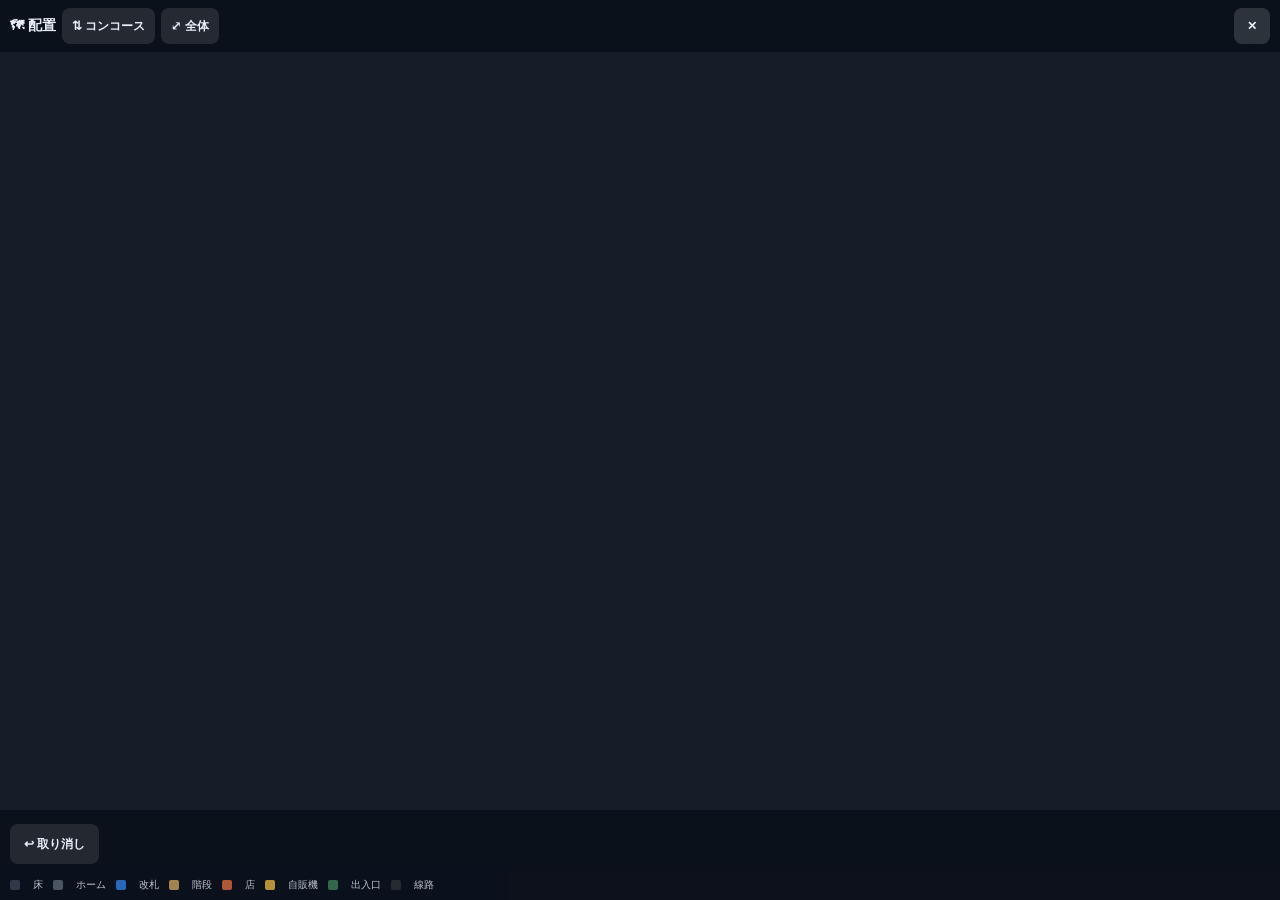
==== index.html @ d520885f "Stage4-C7: 2Dビューで設備を置けるようにした Stage4 の本体。ここで初めて「自分で駅を組む」が成立する。  - 道具バー(パン / 撤去 / 自動改札 / 手動改札 / 階段 / エ" ====
<!DOCTYPE html>
<html lang="ja">
<head>
<meta charset="utf-8">
<meta name="viewport" content="width=device-width, initial-scale=1, maximum-scale=1, user-scalable=no, viewport-fit=cover">
<title>駅シム — 1面1線から新宿へ</title>
<meta name="theme-color" content="#0f1622">
<meta name="description" content="しょぼい無人駅を新宿級の巨大ターミナルまで育てる3D駅経営シミュレーション">
<link rel="manifest" href="manifest.webmanifest">
<link rel="icon" type="image/png" sizes="64x64" href="favicon-64.png">
<link rel="icon" type="image/png" sizes="192x192" href="icon-192.png">
<link rel="apple-touch-icon" href="apple-touch-icon.png">
<meta name="apple-mobile-web-app-capable" content="yes">
<meta name="apple-mobile-web-app-status-bar-style" content="black-translucent">
<meta name="apple-mobile-web-app-title" content="駅シム">
<link rel="stylesheet" href="style.css">
</head>
<body>

<div id="app"></div>

<header id="topbar">
	<div class="row1">
		<div class="rank" id="rankBox">無人駅</div>
		<div class="clock" id="clockBox">1日目 05:00</div>
		<div class="money" id="moneyBox">¥200万</div>
	</div>
	<div class="row2">
		<div class="stat"><b id="paxBox">0</b><span>本日乗降</span></div>
		<div class="stat"><b id="waitBox">0</b><span>待機客</span></div>
		<div class="stat"><b id="satBox">70</b><span>評判</span></div>
		<div class="stat"><b id="townBox">1.0</b><span>街の発展</span></div>
	</div>
	<div id="rankBar"><i id="rankFill"></i><span id="rankNext">次: 小さな駅まで 2,000人/日</span></div>
</header>

<div id="speed">
	<button data-speed="0">⏸</button>
	<button data-speed="1" class="x1">等倍</button>
	<button data-speed="60" class="active">▶</button>
	<button data-speed="240">▶▶</button>
	<button data-speed="900">▶▶▶</button>
</div>

<div id="alert"></div>

<button id="buildBtn">🏗 増築</button>
<button id="diaBtn">🕒 ダイヤ</button>
<button id="planBtn">🗺 配置</button>
<button id="logBtn">📋 日報</button>

<section id="planView" hidden>
	<div id="planHead">
		<b>🗺 配置</b>
		<button id="planSwap">⇅ <span id="planLayer">コンコース</span></button>
		<button id="planFit">⤢ 全体</button>
		<span id="planInfo"></span>
		<button id="planClose">✕</button>
	</div>
	<canvas id="planCv"></canvas>
	<div id="planTools"></div>
	<div id="planFoot">
		<button id="planUndo">↩︎ 取り消し</button>
		<span id="planMoney"></span>
	</div>
	<div id="planLegend">
		<i style="background:#3a4152"></i>床
		<i style="background:#5b6472"></i>ホーム
		<i style="background:#2f7de0"></i>改札
		<i style="background:#c8a05a"></i>階段
		<i style="background:#d8663c"></i>店
		<i style="background:#e0b040"></i>自販機
		<i style="background:#3d7a56"></i>出入口
		<i style="background:#2b2f38"></i>線路
	</div>
</section>

<section id="sheet" hidden>
	<div class="sheetHead">
		<h2>増築</h2>
		<button id="sheetClose">✕</button>
	</div>
	<div class="seg" id="upSeg">
		<button data-up="fac" class="on">駅設備</button>
		<button data-up="dev">周辺開発</button>
	</div>
	<div id="facPane">
		<div id="upgrades"></div>
		<p class="hint">ボトルネックは「階段」「改札」「線路」。どこが詰まっているかは駅を見れば分かります。</p>
	</div>
	<div id="devPane" hidden>
		<p class="hint" id="devSum"></p>
		<div id="devList"></div>
		<p class="hint">乗客は駅の周りに何があるかで決まります。開発しない限り増えません。
			用途によって朝夕どちらに偏るかが違うので、ダイヤと噛み合わせてください。</p>
	</div>
	<button id="resetBtn">はじめから（セーブ削除）</button>
</section>

<section id="diaSheet" hidden>
	<div class="sheetHead">
		<h2>ダイヤ</h2>
		<div id="diaStat"></div>
		<button id="diaClose">✕</button>
	</div>
	<div class="seg">
		<button data-tab="dia" class="on">ダイヤ</button>
		<button data-tab="fleet">契約</button>
	</div>

	<div id="diaPane">
		<div id="diaTracks"></div>
		<div id="diaDir"></div>
		<div id="diaZoom">
			<button data-span="30">30分</button>
			<button data-span="60" class="on">1時間</button>
			<button data-span="180">3時間</button>
			<button data-span="1440">全日</button>
			<span id="diaClock"></span>
		</div>
		<canvas id="diaCv"></canvas>
		<p class="hint" id="diaHint">帯を横にドラッグすると動きます（臨時はその1本だけ、パターンは全体）。何も無い所をドラッグすると時刻が動きます。</p>
		<div id="diaAddRow">
			<button id="diaAddOne">⚡ ＋1本（臨時）</button>
			<button id="diaAdd">＋ パターン</button>
		</div>
		<div id="diaList"></div>
		<div id="diaIssues"></div>
	</div>

	<div id="fleetPane" hidden>
		<div id="fleetHave"></div>
		<h3 class="sub">契約できる形式</h3>
		<div id="fleetShop"></div>
	</div>
</section>

<section id="logSheet" hidden>
	<div class="sheetHead">
		<h2>営業日報</h2>
		<button id="logClose">✕</button>
	</div>
	<div id="logList"><p class="hint">1日の営業が終わると（毎朝4時）ここに日報が届きます。</p></div>
</section>

<script src="three.min.js"></script>
<script src="OrbitControls.js"></script>
<script src="game.js"></script>
</body>
</html>
---- style.css ----
* { margin: 0; padding: 0; box-sizing: border-box; -webkit-tap-highlight-color: transparent; }

html, body {
	height: 100%;
	overflow: hidden;
	background: #0f1622;
	font-family: "Hiragino Kaku Gothic ProN", "Yu Gothic UI", "Noto Sans JP", sans-serif;
	color: #e8eef7;
	user-select: none;
}

#app { position: fixed; inset: 0; }

/* ===== 上部HUD ===== */
#topbar {
	position: fixed; top: 0; left: 0; right: 0; z-index: 5;
	padding: calc(env(safe-area-inset-top) + 6px) 10px 8px;
	background: linear-gradient(180deg, rgba(11,17,27,.94) 60%, rgba(11,17,27,0));
	pointer-events: none;
}

#topbar .row1 {
	display: flex; align-items: center; gap: 8px;
}
#topbar .rank {
	font-size: 13px; font-weight: 800; letter-spacing: .04em;
	padding: 3px 9px; border-radius: 999px;
	background: #1d61c4; color: #fff; white-space: nowrap;
}
#topbar .clock { font-size: 13px; opacity: .85; font-variant-numeric: tabular-nums; }
#topbar .money {
	margin-left: auto; font-size: 16px; font-weight: 800; color: #7ee0a0;
	font-variant-numeric: tabular-nums;
}

#topbar .row2 { display: flex; gap: 4px; margin-top: 6px; }
#topbar .stat {
	flex: 1; text-align: center; background: rgba(255,255,255,.07);
	border-radius: 7px; padding: 4px 2px;
}
#topbar .stat b {
	display: block; font-size: 14px; font-weight: 800;
	font-variant-numeric: tabular-nums; line-height: 1.2;
}
#topbar .stat span { font-size: 9px; opacity: .6; }

#rankBar {
	position: relative; margin-top: 6px; height: 14px;
	background: rgba(255,255,255,.09); border-radius: 999px; overflow: hidden;
}
#rankBar i {
	position: absolute; inset: 0 auto 0 0; width: 0%;
	background: linear-gradient(90deg, #2f7de0, #58c6ff); transition: width .4s;
}
#rankBar span {
	position: absolute; inset: 0; display: flex; align-items: center; justify-content: center;
	font-size: 9px; font-weight: 700; letter-spacing: .02em; text-shadow: 0 1px 2px rgba(0,0,0,.6);
}

/* ===== 速度 ===== */
#speed {
	position: fixed; right: 8px; top: calc(env(safe-area-inset-top) + 96px); z-index: 6;
	display: flex; flex-direction: column; gap: 4px;
}
#speed button {
	width: 40px; height: 32px; border: none; border-radius: 8px;
	background: rgba(20,30,45,.85); color: #cfe0f5; font-size: 12px; font-weight: 700;
}
#speed button.active { background: #2f7de0; color: #fff; }
#speed button.x1 { font-size: 10px; }
#speed button.x1.active { background: #7ee0a0; color: #10261a; }

/* ===== 警告トースト ===== */
#alert {
	position: fixed; left: 50%; transform: translateX(-50%);
	top: calc(env(safe-area-inset-top) + 100px); z-index: 7;
	display: flex; flex-direction: column; gap: 5px; align-items: center;
	pointer-events: none; width: max-content; max-width: 90vw;
}
#alert div {
	font-size: 11px; font-weight: 700; padding: 6px 12px; border-radius: 999px;
	background: rgba(224,80,60,.92); color: #fff; box-shadow: 0 2px 10px rgba(0,0,0,.4);
	animation: pop .25s ease-out;
}
#alert div.good { background: rgba(40,160,100,.94); }
@keyframes pop { from { opacity: 0; transform: translateY(-6px); } }

/* ===== 下部ボタン ===== */
#buildBtn, #logBtn, #diaBtn, #planBtn {
	position: fixed; bottom: calc(env(safe-area-inset-bottom) + 14px); z-index: 6;
	border: none; border-radius: 999px; font-weight: 800; font-size: 14px;
	padding: 12px 20px; box-shadow: 0 3px 12px rgba(0,0,0,.45);
	font-family: inherit;
}
#buildBtn { right: 12px; background: #f0a020; color: #2a1c00; }
#diaBtn { right: 106px; background: #2f7de0; color: #fff; }
#planBtn { right: 200px; background: #4a9d6a; color: #fff; }
#logBtn { left: 12px; background: rgba(30,42,60,.92); color: #cfe0f5; font-size: 12px; padding: 10px 14px; }
#buildBtn:active, #logBtn:active, #diaBtn:active, #planBtn:active { transform: scale(.96); }

/* ===== 2Dの配置ビュー ===== */
#planView {
	position: fixed; inset: 0; z-index: 30; background: #0f1622;
	display: flex; flex-direction: column;
	padding-top: env(safe-area-inset-top); padding-bottom: env(safe-area-inset-bottom);
}
#planHead {
	display: flex; align-items: center; gap: 6px; padding: 8px 10px; flex: none;
	background: rgba(11,17,27,.94);
}
#planHead b { font-size: 14px; font-weight: 800; }
#planHead button {
	border: none; background: rgba(255,255,255,.1); color: #e8eef7;
	font-family: inherit; font-size: 12px; font-weight: 700;
	padding: 8px 10px; border-radius: 8px; min-height: 36px;
}
#planHead #planClose { margin-left: 0; background: rgba(255,255,255,.14); width: 36px; }
#planInfo { margin-left: auto; font-size: 10px; opacity: .6; text-align: right; line-height: 1.3; }
#planCv { flex: 1; width: 100%; display: block; touch-action: none; background: #171d28; }
#planLegend {
	flex: none; display: flex; flex-wrap: wrap; gap: 4px 10px; align-items: center;
	padding: 8px 10px; font-size: 10px; opacity: .8; background: rgba(11,17,27,.94);
}
#planLegend i { width: 10px; height: 10px; border-radius: 2px; display: inline-block; margin-right: 3px; vertical-align: -1px; }

#planTools {
	flex: none; display: flex; gap: 5px; overflow-x: auto; padding: 7px 8px;
	background: rgba(11,17,27,.96); scrollbar-width: none;
}
#planTools::-webkit-scrollbar { display: none; }
#planTools button {
	flex: none; width: 66px; min-height: 52px; border: none; border-radius: 9px;
	background: rgba(255,255,255,.08); color: #cfe0f5; font-family: inherit;
	display: flex; flex-direction: column; align-items: center; justify-content: center; gap: 1px;
	padding: 5px 2px;
}
#planTools button b { font-size: 17px; font-weight: 400; line-height: 1; }
#planTools button span { font-size: 9px; font-weight: 700; white-space: nowrap; }
#planTools button i { font-style: normal; font-size: 9px; opacity: .65; }
#planTools button.on { background: #2f7de0; color: #fff; }
#planTools button.poor i { color: #ff8a7a; }
#planTools button:active { transform: scale(.95); }

#planFoot {
	flex: none; display: flex; align-items: center; gap: 8px; padding: 0 10px 6px;
	background: rgba(11,17,27,.96);
}
#planFoot button {
	border: none; background: rgba(255,255,255,.1); color: #e8eef7;
	font-family: inherit; font-size: 12px; font-weight: 700;
	padding: 9px 14px; border-radius: 8px; min-height: 40px;
}
#planFoot button:disabled { opacity: .35; }
#planMoney { margin-left: auto; font-size: 14px; font-weight: 800; color: #7ee0a0; font-variant-numeric: tabular-nums; }

/* ===== ダイヤシート ===== */
#diaSheet {
	position: fixed; left: 0; right: 0; bottom: 0; z-index: 21;
	max-height: 88vh; overflow-y: auto; -webkit-overflow-scrolling: touch;
	background: #16202e; border-radius: 16px 16px 0 0;
	padding: 12px 12px calc(env(safe-area-inset-bottom) + 16px);
	box-shadow: 0 -4px 24px rgba(0,0,0,.5);
	animation: rise .22s ease-out;
}
#diaStat { margin-left: auto; margin-right: 8px; font-size: 10px; line-height: 1.4; text-align: right; opacity: .85; }
#diaStat b { color: #7ee0a0; }
#diaStat i { font-style: normal; color: #ff8a7a; }

.seg { display: flex; gap: 4px; background: rgba(255,255,255,.06); padding: 3px; border-radius: 9px; margin-bottom: 8px; }
.seg button {
	flex: 1; border: none; background: transparent; color: #9fb0c4;
	font-family: inherit; font-size: 12px; font-weight: 800; padding: 7px; border-radius: 7px;
}
.seg button.on { background: #2f7de0; color: #fff; }

#diaZoom { display: flex; gap: 4px; align-items: center; margin-bottom: 6px; }
#diaZoom button {
	border: none; background: rgba(255,255,255,.08); color: #cfe0f5;
	font-family: inherit; font-size: 11px; font-weight: 700; padding: 5px 9px; border-radius: 6px;
}
#diaZoom button.on { background: rgba(47,125,224,.85); color: #fff; }
#diaClock { margin-left: auto; font-size: 11px; opacity: .7; font-variant-numeric: tabular-nums; }

#diaCv { width: 100%; display: block; border-radius: 8px; background: #0f1622; touch-action: none; }

#diaList { margin-top: 8px; }
.diaRow {
	display: flex; align-items: center; gap: 7px; width: 100%;
	background: rgba(255,255,255,.06); border: 1px solid transparent;
	border-radius: 9px; padding: 8px 9px; margin-bottom: 6px;
	color: #e8eef7; font-family: inherit; text-align: left;
}
.diaRow.sel { border-color: #2f7de0; background: rgba(47,125,224,.16); }
.diaRow.bad { border-color: #c8503c; }
.diaRow .ty { flex: none; width: 22px; height: 22px; border-radius: 5px; font-size: 11px; font-weight: 800;
	display: flex; align-items: center; justify-content: center; color: #10161d; }
.diaRow .tx { flex: 1; min-width: 0; }
.diaRow .tx b { display: block; font-size: 12px; font-weight: 800; }
.diaRow .tx span { display: block; font-size: 10px; opacity: .6; margin-top: 1px; }
.diaRow .del { flex: none; border: none; background: rgba(200,60,50,.2); color: #ff9a8a;
	width: 26px; height: 26px; border-radius: 6px; font-size: 13px; }

.stepRow { display: flex; align-items: center; gap: 6px; margin: 5px 0; font-size: 11px; }
.stepRow > span { width: 66px; opacity: .7; flex: none; }
.stepRow .val { min-width: 62px; text-align: center; font-weight: 800; font-variant-numeric: tabular-nums; }
.stepRow button {
	border: none; background: rgba(255,255,255,.1); color: #e8eef7;
	width: 30px; height: 28px; border-radius: 7px; font-size: 15px; font-family: inherit;
}
.stepRow .wide { flex: 1; width: auto; font-size: 11px; font-weight: 700; }

/* 番線タブ。増えても横に流れるだけで、他の要素を押し出さない */
#diaTracks {
	display: flex; gap: 4px; overflow-x: auto; margin-bottom: 6px;
	scrollbar-width: none; -webkit-overflow-scrolling: touch;
}
#diaTracks::-webkit-scrollbar { display: none; }
#diaTracks button {
	flex: none; border: none; background: rgba(255,255,255,.08); color: #cfe0f5;
	font-family: inherit; font-size: 12px; font-weight: 800;
	padding: 7px 11px; border-radius: 8px; white-space: nowrap;
}
#diaTracks button.on { background: #2f7de0; color: #fff; }

#diaDir { margin-bottom: 4px; }
#diaDir .stepRow > span:first-child { width: 56px; }

#diaAddRow { display: flex; gap: 6px; margin: 8px 0 2px; }
#diaAddRow button {
	flex: 1; padding: 10px 6px; border: none; border-radius: 9px;
	font-size: 12px; font-weight: 800; font-family: inherit;
	background: rgba(47,125,224,.22); color: #8fc4ff;
}
#diaAddRow #diaAddOne { background: rgba(126,224,160,.2); color: #7ee0a0; }
#diaAddRow button:active { transform: scale(.97); }
#diaIssues { margin-top: 8px; }
#diaIssues div { font-size: 10px; color: #ff9a8a; line-height: 1.6; }

.sub { font-size: 12px; font-weight: 800; margin: 10px 0 6px; opacity: .8; }
.mdl {
	background: rgba(255,255,255,.06); border-radius: 9px; padding: 9px; margin-bottom: 6px;
}
.mdl .h { display: flex; align-items: baseline; gap: 6px; }
.mdl .h b { font-size: 13px; font-weight: 800; }
.mdl .h span { font-size: 10px; opacity: .6; }
.mdl .h i { margin-left: auto; font-style: normal; font-size: 10px; opacity: .7; }
.mdl .cars { display: flex; gap: 5px; flex-wrap: wrap; margin-top: 7px; }
.mdl .cars button {
	border: none; background: rgba(47,125,224,.2); color: #9fd0ff;
	font-family: inherit; font-size: 11px; font-weight: 800; padding: 6px 9px; border-radius: 7px;
}
.mdl .cars button:disabled { background: rgba(255,255,255,.06); color: #6b7686; }
.mdl.locked { opacity: .45; }

/* ===== シート ===== */
#sheet, #logSheet {
	position: fixed; left: 0; right: 0; bottom: 0; z-index: 20;
	max-height: 78vh; overflow-y: auto; -webkit-overflow-scrolling: touch;
	background: #16202e; border-radius: 16px 16px 0 0;
	padding: 12px 12px calc(env(safe-area-inset-bottom) + 16px);
	box-shadow: 0 -4px 24px rgba(0,0,0,.5);
	animation: rise .22s ease-out;
}
@keyframes rise { from { transform: translateY(100%); } }

.sheetHead { display: flex; align-items: center; margin-bottom: 10px; }
.sheetHead h2 { font-size: 15px; font-weight: 800; }
.sheetHead button {
	margin-left: auto; border: none; background: rgba(255,255,255,.1);
	color: #e8eef7; width: 30px; height: 30px; border-radius: 8px; font-size: 14px;
}

.up {
	display: flex; align-items: center; gap: 10px; width: 100%;
	background: rgba(255,255,255,.06); border: 1px solid rgba(255,255,255,.07);
	border-radius: 10px; padding: 10px; margin-bottom: 7px;
	color: #e8eef7; font-family: inherit; text-align: left;
}
.up .ic { font-size: 22px; width: 28px; text-align: center; flex: none; }
.up .tx { flex: 1; min-width: 0; }
.up .tx b { display: block; font-size: 13px; font-weight: 800; }
.up .tx span { display: block; font-size: 10px; opacity: .6; line-height: 1.4; margin-top: 1px; }
.up .pr {
	flex: none; font-size: 12px; font-weight: 800; color: #7ee0a0;
	font-variant-numeric: tabular-nums; text-align: right;
}
.up:disabled { opacity: .42; }
.up:disabled .pr { color: #ff8a7a; }
.up:not(:disabled):active { background: rgba(255,255,255,.14); }

.hint { font-size: 10px; opacity: .5; line-height: 1.6; margin: 8px 2px; }

#resetBtn {
	width: 100%; margin-top: 6px; padding: 9px; border: none; border-radius: 9px;
	background: rgba(200,60,50,.22); color: #ff9a8a; font-size: 11px; font-weight: 700;
	font-family: inherit;
}

#logList .rep {
	background: rgba(255,255,255,.05); border-radius: 9px; padding: 9px 11px; margin-bottom: 7px;
	font-size: 11px; line-height: 1.8;
}
#logList .rep b { font-size: 12px; color: #8fc4ff; }
#logList .rep i { font-style: normal; float: right; font-variant-numeric: tabular-nums; }
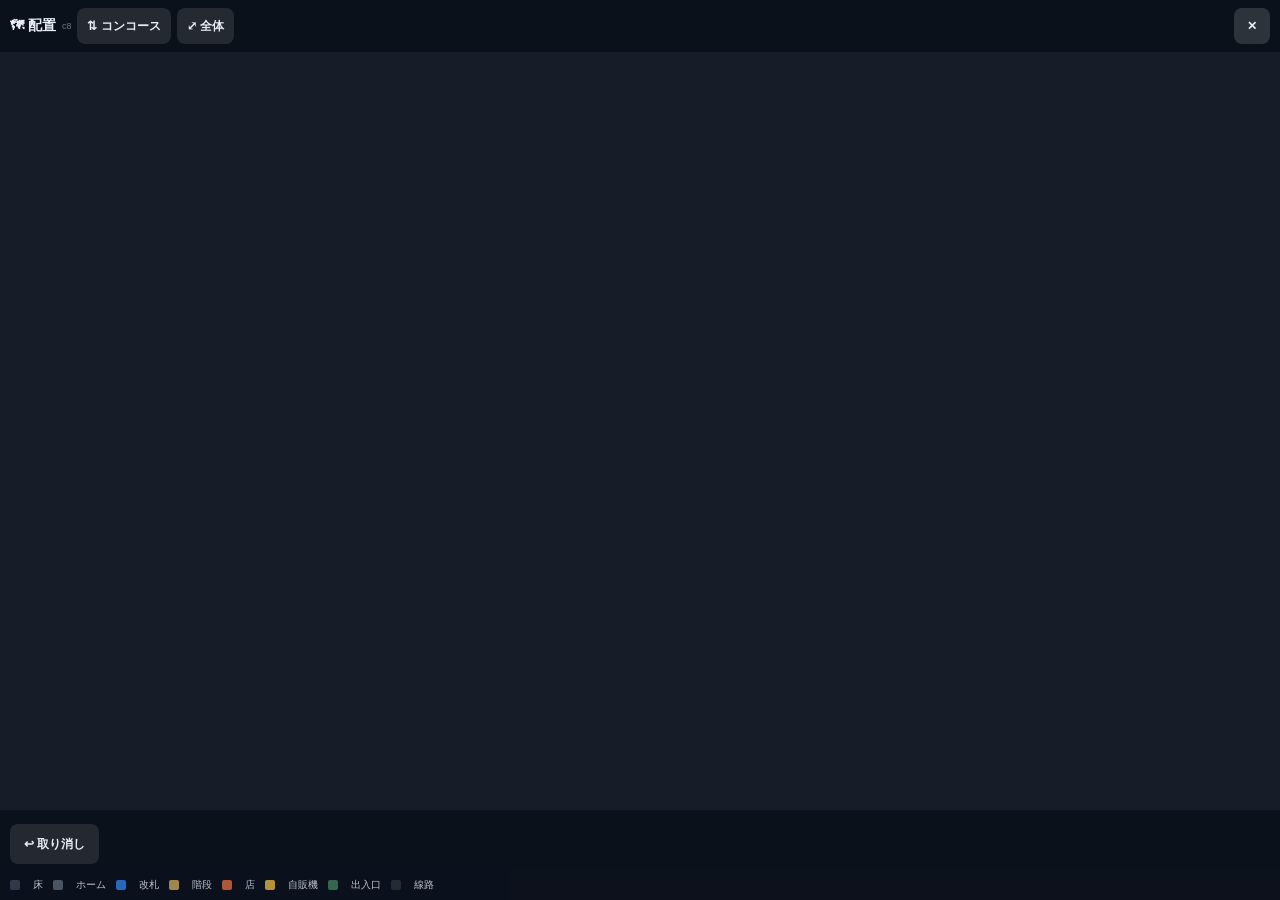
==== commit a0d76a94: "実機で配置ビューが真っ黒になるのを修正(配信サーバーのキャッシュ) serve.mjs がキャッシュ制御のヘッダを一切送っていなかった。 ヘッダが無いと iOS Safari は独自の判断で game" ====
--- a/index.html
+++ b/index.html
@@ -13,7 +13,7 @@
 <meta name="apple-mobile-web-app-capable" content="yes">
 <meta name="apple-mobile-web-app-status-bar-style" content="black-translucent">
 <meta name="apple-mobile-web-app-title" content="駅シム">
-<link rel="stylesheet" href="style.css">
+<link rel="stylesheet" href="style.css?v=c8">
 </head>
 <body>
 
@@ -51,13 +51,14 @@
 
 <section id="planView" hidden>
 	<div id="planHead">
-		<b>🗺 配置</b>
+		<b>🗺 配置</b><span id="planVer">c8</span>
 		<button id="planSwap">⇅ <span id="planLayer">コンコース</span></button>
 		<button id="planFit">⤢ 全体</button>
 		<span id="planInfo"></span>
 		<button id="planClose">✕</button>
 	</div>
 	<canvas id="planCv"></canvas>
+	<div id="planSel" hidden></div>
 	<div id="planTools"></div>
 	<div id="planFoot">
 		<button id="planUndo">↩︎ 取り消し</button>
@@ -145,6 +146,6 @@
 
 <script src="three.min.js"></script>
 <script src="OrbitControls.js"></script>
-<script src="game.js"></script>
+<script src="game.js?v=c8"></script>
 </body>
 </html>
--- a/style.css
+++ b/style.css
@@ -109,6 +109,7 @@
 	background: rgba(11,17,27,.94);
 }
 #planHead b { font-size: 14px; font-weight: 800; }
+#planVer { font-size: 9px; opacity: .45; }
 #planHead button {
 	border: none; background: rgba(255,255,255,.1); color: #e8eef7;
 	font-family: inherit; font-size: 12px; font-weight: 700;
@@ -122,6 +123,23 @@
 	padding: 8px 10px; font-size: 10px; opacity: .8; background: rgba(11,17,27,.94);
 }
 #planLegend i { width: 10px; height: 10px; border-radius: 2px; display: inline-block; margin-right: 3px; vertical-align: -1px; }
+
+#planSel {
+	flex: none; padding: 8px 10px; background: rgba(20,28,40,.98);
+	border-top: 1px solid rgba(255,255,255,.08);
+}
+#planSel .t { display: flex; align-items: baseline; gap: 6px; font-size: 13px; }
+#planSel .t b { font-weight: 800; }
+#planSel .t span { font-size: 10px; opacity: .6; }
+#planSel .t i { margin-left: auto; font-style: normal; font-size: 10px; color: #e0b040; }
+#planSel .s { font-size: 10px; opacity: .7; margin-top: 2px; }
+#planSel .b { display: flex; gap: 6px; margin-top: 7px; }
+#planSel .b button {
+	flex: 1; border: none; background: rgba(255,255,255,.1); color: #e8eef7;
+	font-family: inherit; font-size: 12px; font-weight: 700; padding: 10px; border-radius: 8px; min-height: 40px;
+}
+#planSel .b button.on { background: #e0b040; color: #2a1c00; }
+#planSel .b button.del { background: rgba(200,60,50,.2); color: #ff9a8a; }
 
 #planTools {
 	flex: none; display: flex; gap: 5px; overflow-x: auto; padding: 7px 8px;
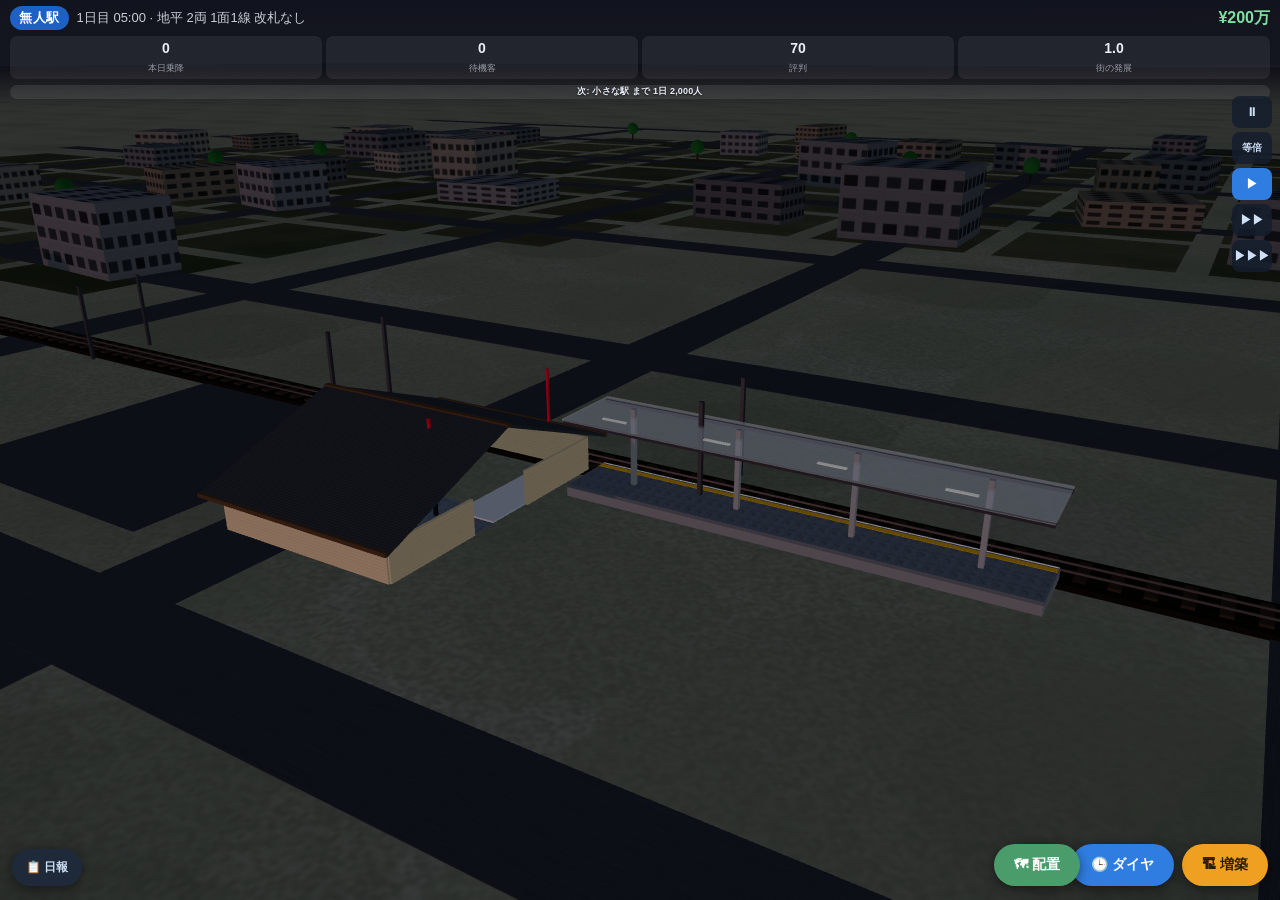
==== commit 1620f15e: "配置ビューが起動直後から全画面を覆っていたのを修正 原因は CSS 1行。#planView に display:flex を書いたため、 ブラウザ既定の [hidden]{display:none}" ====
--- a/index.html
+++ b/index.html
@@ -13,7 +13,7 @@
 <meta name="apple-mobile-web-app-capable" content="yes">
 <meta name="apple-mobile-web-app-status-bar-style" content="black-translucent">
 <meta name="apple-mobile-web-app-title" content="駅シム">
-<link rel="stylesheet" href="style.css?v=c8">
+<link rel="stylesheet" href="style.css?v=c9">
 </head>
 <body>
 
@@ -51,7 +51,7 @@
 
 <section id="planView" hidden>
 	<div id="planHead">
-		<b>🗺 配置</b><span id="planVer">c8</span>
+		<b>🗺 配置</b><span id="planVer">c9</span>
 		<button id="planSwap">⇅ <span id="planLayer">コンコース</span></button>
 		<button id="planFit">⤢ 全体</button>
 		<span id="planInfo"></span>
@@ -146,6 +146,6 @@
 
 <script src="three.min.js"></script>
 <script src="OrbitControls.js"></script>
-<script src="game.js?v=c8"></script>
+<script src="game.js?v=c9"></script>
 </body>
 </html>
--- a/style.css
+++ b/style.css
@@ -104,12 +104,25 @@
 	display: flex; flex-direction: column;
 	padding-top: env(safe-area-inset-top); padding-bottom: env(safe-area-inset-bottom);
 }
+/* display を自分で指定した要素は hidden 属性が効かなくなる
+   (作者スタイルがブラウザ既定の [hidden]{display:none} に勝つ)。
+   これを書かないと、開いた瞬間から未初期化の配置画面が全画面を覆う */
+#planView[hidden] { display: none; }
 #planHead {
 	display: flex; align-items: center; gap: 6px; padding: 8px 10px; flex: none;
 	background: rgba(11,17,27,.94);
 }
 #planHead b { font-size: 14px; font-weight: 800; }
 #planVer { font-size: 9px; opacity: .45; }
+
+/* エラーの表示。スマホでコンソールが見られないので画面に出す。触ると消える */
+#errBar {
+	position: fixed; left: 0; right: 0; z-index: 99;
+	top: calc(env(safe-area-inset-top) + 4px);
+	margin: 0 8px; padding: 10px 12px; border-radius: 8px;
+	background: rgba(200,60,50,.96); color: #fff;
+	font-size: 11px; font-weight: 700; line-height: 1.5; word-break: break-all;
+}
 #planHead button {
 	border: none; background: rgba(255,255,255,.1); color: #e8eef7;
 	font-family: inherit; font-size: 12px; font-weight: 700;
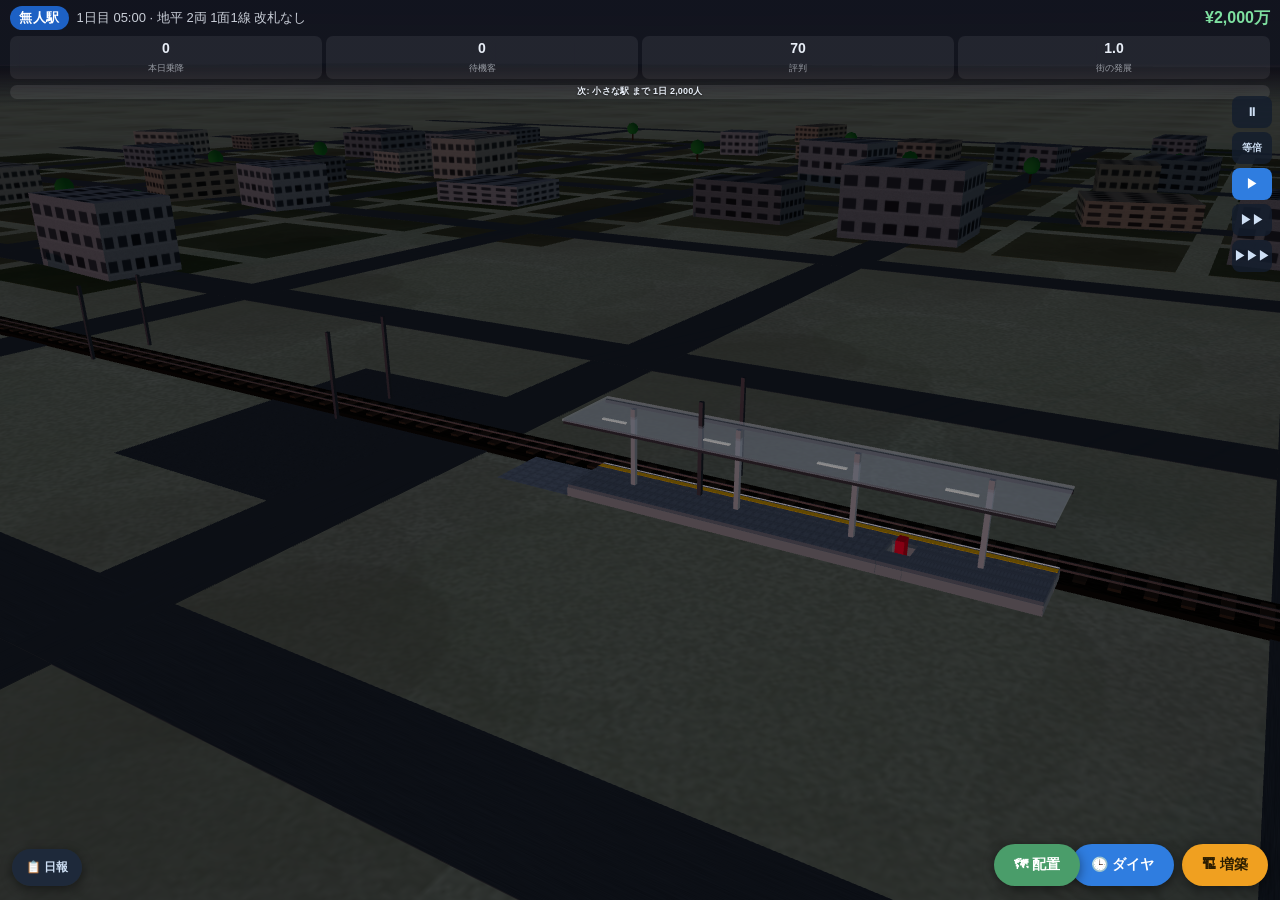
==== commit 7f8ca15d: "保存したらスマホが自動で読み込み直すようにした serve.mjs にライブリロードを入れた。html/js/css を保存すると、 繋がっている端末が即座に読み込み直す。もう手でタブを開き直さなくて" ====
--- a/index.html
+++ b/index.html
@@ -13,7 +13,7 @@
 <meta name="apple-mobile-web-app-capable" content="yes">
 <meta name="apple-mobile-web-app-status-bar-style" content="black-translucent">
 <meta name="apple-mobile-web-app-title" content="駅シム">
-<link rel="stylesheet" href="style.css?v=c9">
+<link rel="stylesheet" href="style.css?v=dev">
 </head>
 <body>
 
@@ -51,7 +51,7 @@
 
 <section id="planView" hidden>
 	<div id="planHead">
-		<b>🗺 配置</b><span id="planVer">c9</span>
+		<b>🗺 配置</b><span id="planVer">—</span>
 		<button id="planSwap">⇅ <span id="planLayer">コンコース</span></button>
 		<button id="planFit">⤢ 全体</button>
 		<span id="planInfo"></span>
@@ -146,6 +146,6 @@
 
 <script src="three.min.js"></script>
 <script src="OrbitControls.js"></script>
-<script src="game.js?v=c9"></script>
+<script src="game.js?v=dev"></script>
 </body>
 </html>
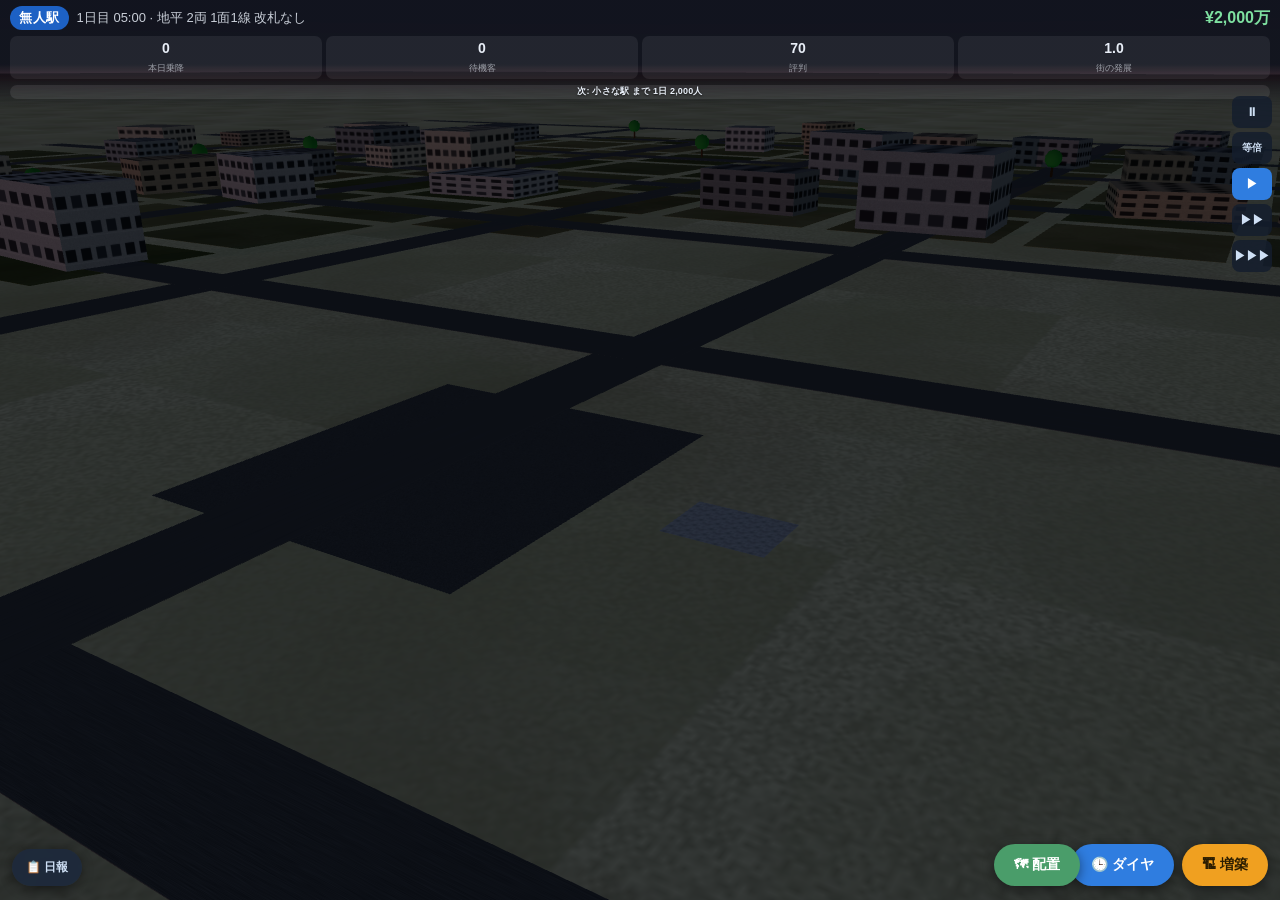
==== commit 895dc291: "ダイヤUIを時刻表にした。行先を導入して運賃に効かせる 駅の壁に貼ってある時刻表そのままの形にした。縦が時、横が分、 セルに「分」と「行先」、色が種別。横スクロールのタイムラインをやめた。  - 番線" ====
--- a/index.html
+++ b/index.html
@@ -112,20 +112,13 @@
 	<div id="diaPane">
 		<div id="diaTracks"></div>
 		<div id="diaDir"></div>
-		<div id="diaZoom">
-			<button data-span="30">30分</button>
-			<button data-span="60" class="on">1時間</button>
-			<button data-span="180">3時間</button>
-			<button data-span="1440">全日</button>
-			<span id="diaClock"></span>
-		</div>
-		<canvas id="diaCv"></canvas>
-		<p class="hint" id="diaHint">帯を横にドラッグすると動きます（臨時はその1本だけ、パターンは全体）。何も無い所をドラッグすると時刻が動きます。</p>
+		<div id="ttBody"></div>
+		<div id="ttSel" hidden></div>
 		<div id="diaAddRow">
 			<button id="diaAddOne">⚡ ＋1本（臨時）</button>
 			<button id="diaAdd">＋ パターン</button>
 		</div>
-		<div id="diaList"></div>
+		<p class="hint">時刻をタップすると、その1本の種別・行先・編成・停車を直せます。各時間の ＋ でその時間に1本足せます。</p>
 		<div id="diaIssues"></div>
 	</div>
 
--- a/style.css
+++ b/style.css
@@ -214,6 +214,38 @@
 
 #diaCv { width: 100%; display: block; border-radius: 8px; background: #0f1622; touch-action: none; }
 
+/* ===== 時刻表 ===== 駅の壁のものと同じ形。縦が時、横が分 */
+#ttBody { background: #0f1622; border-radius: 8px; overflow: hidden; }
+.ttRow { display: flex; align-items: stretch; border-bottom: 1px solid rgba(255,255,255,.06); }
+.ttRow:last-child { border-bottom: none; }
+.ttHour {
+	flex: none; width: 30px; display: flex; align-items: center; justify-content: center;
+	font-size: 15px; font-weight: 800; color: #cfe0f5; background: rgba(255,255,255,.06);
+}
+.ttCells { flex: 1; display: flex; flex-wrap: wrap; gap: 3px; padding: 3px; min-height: 34px; }
+.ttCell {
+	flex: none; width: 38px; border: none; border-radius: 4px; padding: 2px 0 1px;
+	font-family: inherit; color: #10161d; display: flex; flex-direction: column; align-items: center;
+}
+.ttCell b { font-size: 13px; font-weight: 800; line-height: 1.1; font-variant-numeric: tabular-nums; }
+.ttCell span { font-size: 8px; line-height: 1.2; opacity: .85; white-space: nowrap; }
+.ttCell.sel { outline: 2px solid #fff; }
+.ttCell.bad { color: #ffd8d0; }
+.ttAdd {
+	flex: none; width: 38px; min-height: 28px; border: none; border-radius: 4px;
+	background: rgba(255,255,255,.07); color: #7f8ea3; font-size: 14px; font-family: inherit;
+}
+#ttSel {
+	margin-top: 8px; background: rgba(0,0,0,.24); border-radius: 9px; padding: 9px;
+}
+.ttSelHead { display: flex; align-items: baseline; gap: 7px; margin-bottom: 4px; }
+.ttSelHead b { font-size: 13px; font-weight: 800; }
+.ttSelHead span { font-size: 10px; opacity: .65; }
+.ttSelHead .del {
+	margin-left: auto; border: none; background: rgba(200,60,50,.2); color: #ff9a8a;
+	width: 28px; height: 28px; border-radius: 6px; font-size: 13px;
+}
+
 #diaList { margin-top: 8px; }
 .diaRow {
 	display: flex; align-items: center; gap: 7px; width: 100%;
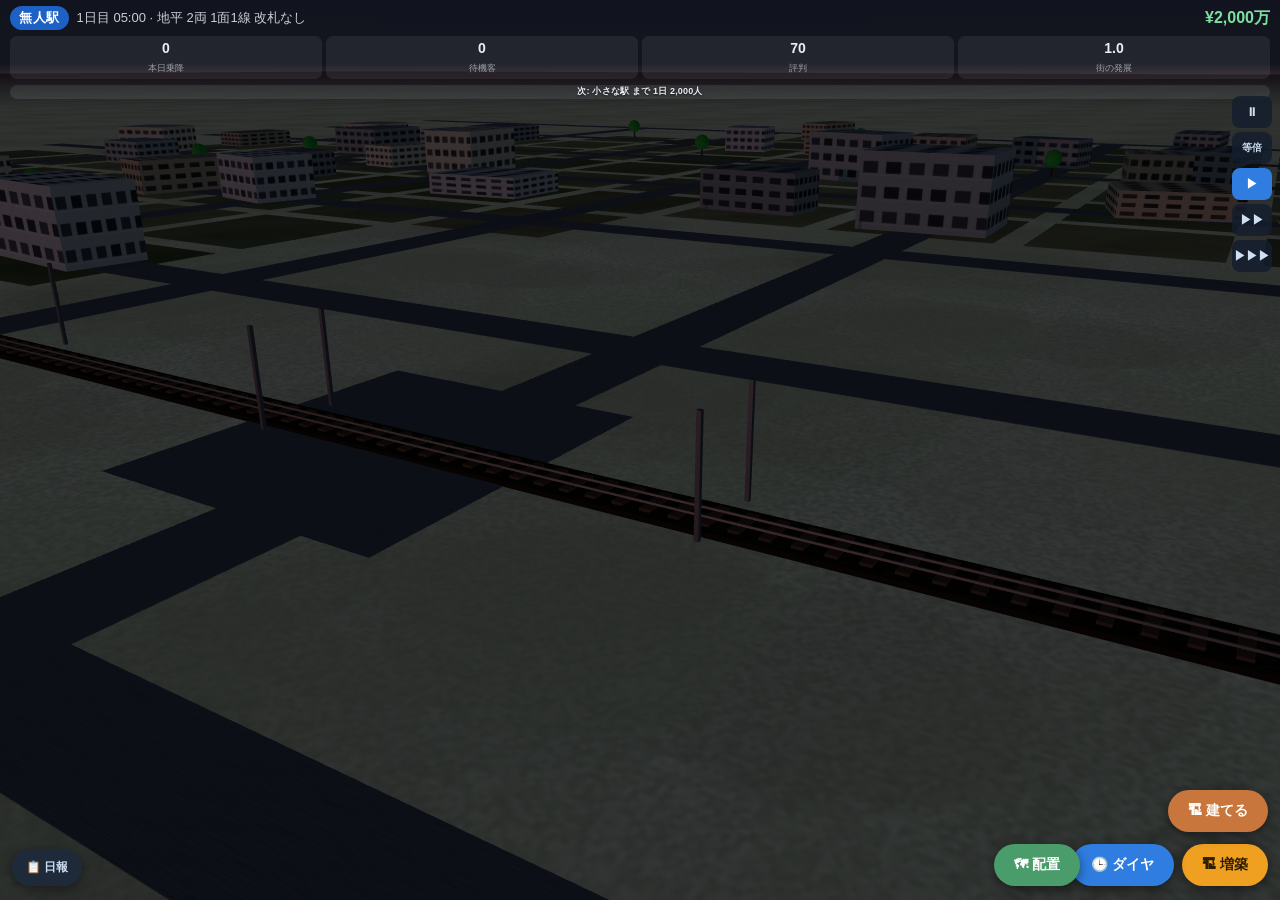
==== commit f8a6aa33: "3Dの上でホームと線路を建てられるようにし、開業を線路1本だけにした グリッド制の本体。指の下のマスをレイキャストで拾い、3Dの中で直接建てる。 1本指は建てる操作、視点は2本指(SimCity Bu" ====
--- a/index.html
+++ b/index.html
@@ -46,7 +46,23 @@
 
 <button id="buildBtn">🏗 増築</button>
 <button id="diaBtn">🕒 ダイヤ</button>
+<button id="b3Btn">🏗 建てる</button>
 <button id="planBtn">🗺 配置</button>
+
+<div id="b3Bar" hidden>
+	<div id="b3Head">
+		<span id="b3Info"></span>
+		<button id="b3Ng" hidden>✕</button>
+		<button id="b3Ok" hidden>✓ 確定</button>
+	</div>
+	<div id="b3Tools"></div>
+	<div id="b3Foot">
+		<button id="b3Undo">↩︎ 取り消し</button>
+		<span id="b3Stat"></span>
+		<span id="b3Money"></span>
+		<button id="b3Close">やめる</button>
+	</div>
+</div>
 <button id="logBtn">📋 日報</button>
 
 <section id="planView" hidden>
--- a/style.css
+++ b/style.css
@@ -95,6 +95,46 @@
 #buildBtn { right: 12px; background: #f0a020; color: #2a1c00; }
 #diaBtn { right: 106px; background: #2f7de0; color: #fff; }
 #planBtn { right: 200px; background: #4a9d6a; color: #fff; }
+#b3Btn {
+	position: fixed; bottom: calc(env(safe-area-inset-bottom) + 68px); right: 12px; z-index: 6;
+	border: none; border-radius: 999px; font-weight: 800; font-size: 14px;
+	padding: 12px 20px; box-shadow: 0 3px 12px rgba(0,0,0,.45);
+	font-family: inherit; background: #c8763c; color: #fff;
+}
+#b3Btn:active { transform: scale(.96); }
+
+/* ===== 3Dの上で建てる ===== */
+#b3Bar {
+	position: fixed; left: 0; right: 0; bottom: 0; z-index: 12;
+	background: rgba(11,17,27,.96); padding-bottom: env(safe-area-inset-bottom);
+}
+#b3Head { display: flex; align-items: center; gap: 6px; padding: 8px 10px 0; }
+#b3Info { flex: 1; font-size: 11px; font-weight: 700; opacity: .85; line-height: 1.4; }
+#b3Head button {
+	flex: none; border: none; font-family: inherit; font-size: 13px; font-weight: 800;
+	padding: 10px 16px; border-radius: 9px; min-height: 42px;
+}
+#b3Ok { background: #4a9d6a; color: #fff; }
+#b3Ok:disabled { background: rgba(255,255,255,.1); color: #6b7686; }
+#b3Ng { background: rgba(255,255,255,.12); color: #e8eef7; padding: 10px 14px; }
+#b3Tools { display: flex; gap: 6px; padding: 8px 10px; }
+#b3Tools button {
+	flex: 1; min-height: 52px; border: none; border-radius: 9px;
+	background: rgba(255,255,255,.08); color: #cfe0f5; font-family: inherit;
+	display: flex; flex-direction: column; align-items: center; justify-content: center; gap: 2px;
+}
+#b3Tools button b { font-size: 18px; font-weight: 400; line-height: 1; }
+#b3Tools button span { font-size: 10px; font-weight: 700; }
+#b3Tools button.on { background: #c8763c; color: #fff; }
+#b3Foot { display: flex; align-items: center; gap: 8px; padding: 0 10px 8px; }
+#b3Foot button {
+	border: none; background: rgba(255,255,255,.1); color: #e8eef7;
+	font-family: inherit; font-size: 11px; font-weight: 700;
+	padding: 9px 12px; border-radius: 8px; min-height: 38px;
+}
+#b3Foot button:disabled { opacity: .35; }
+#b3Stat { font-size: 10px; opacity: .6; }
+#b3Money { margin-left: auto; font-size: 13px; font-weight: 800; color: #7ee0a0; font-variant-numeric: tabular-nums; }
 #logBtn { left: 12px; background: rgba(30,42,60,.92); color: #cfe0f5; font-size: 12px; padding: 10px 14px; }
 #buildBtn:active, #logBtn:active, #diaBtn:active, #planBtn:active { transform: scale(.96); }
 
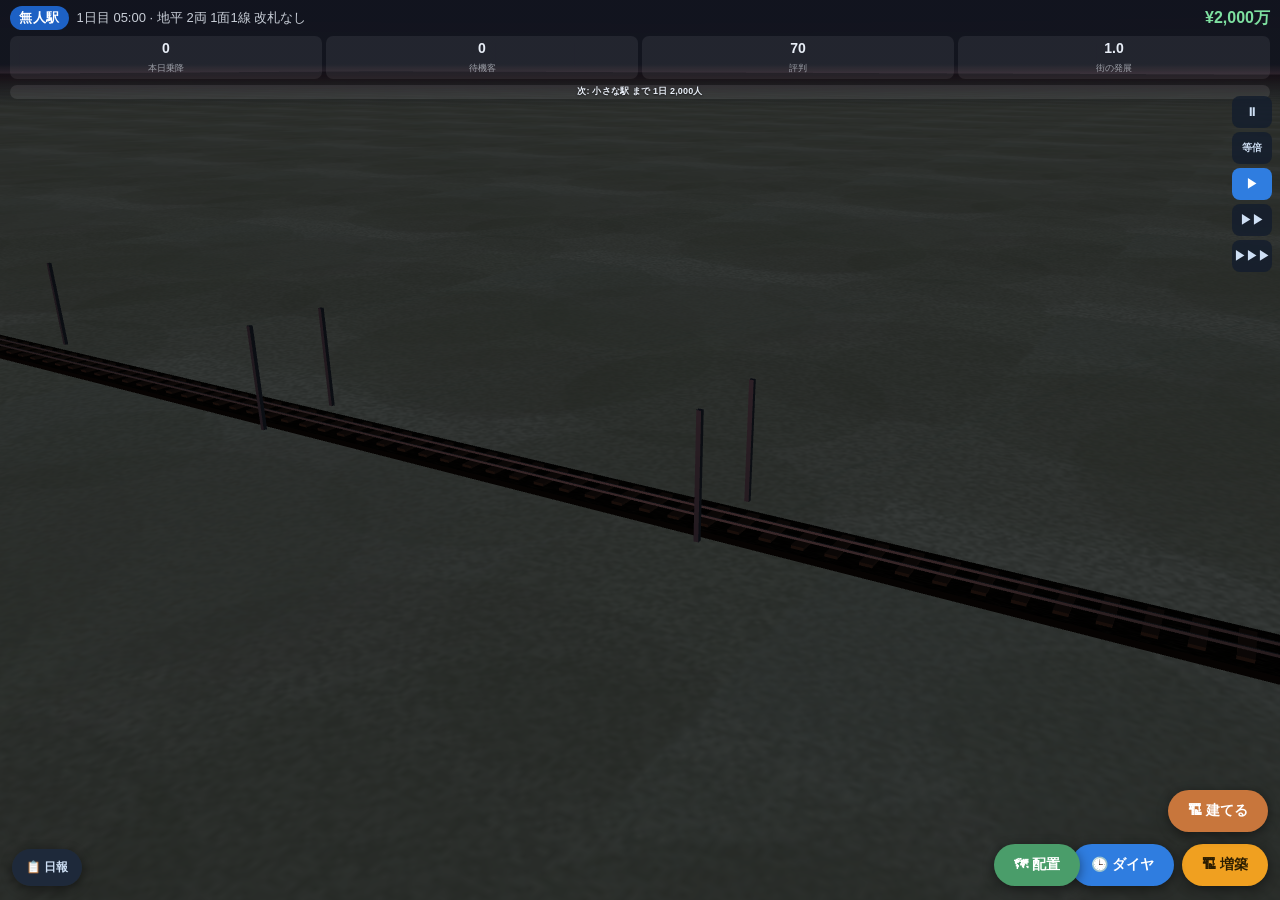
==== commit d5d4cf4a: "町と道路もグリッドに置くようにした。需要は距離と道路の連結で決まる 自動生成の街をやめた。道路も建物もユーザーが盤面に置く。 **置いただけでは1人も来ない — 駅前まで道を通して初めて人が動く。**" ====
--- a/index.html
+++ b/index.html
@@ -55,6 +55,7 @@
 		<button id="b3Ng" hidden>✕</button>
 		<button id="b3Ok" hidden>✓ 確定</button>
 	</div>
+	<div id="b3Pick" hidden></div>
 	<div id="b3Tools"></div>
 	<div id="b3Foot">
 		<button id="b3Undo">↩︎ 取り消し</button>
--- a/style.css
+++ b/style.css
@@ -117,6 +117,22 @@
 #b3Ok { background: #4a9d6a; color: #fff; }
 #b3Ok:disabled { background: rgba(255,255,255,.1); color: #6b7686; }
 #b3Ng { background: rgba(255,255,255,.12); color: #e8eef7; padding: 10px 14px; }
+#b3Pick {
+	display: flex; gap: 5px; overflow-x: auto; padding: 6px 10px 0;
+	scrollbar-width: none;
+}
+#b3Pick::-webkit-scrollbar { display: none; }
+#b3Pick button {
+	flex: none; width: 64px; min-height: 50px; border: none; border-radius: 8px;
+	background: rgba(255,255,255,.08); color: #cfe0f5; font-family: inherit;
+	display: flex; flex-direction: column; align-items: center; justify-content: center; gap: 1px;
+}
+#b3Pick button b { font-size: 16px; font-weight: 400; line-height: 1; }
+#b3Pick button span { font-size: 9px; font-weight: 700; white-space: nowrap; }
+#b3Pick button i { font-style: normal; font-size: 8px; opacity: .6; }
+#b3Pick button.on { background: #4a9d6a; color: #fff; }
+#b3Pick button.poor i { color: #ff8a7a; }
+
 #b3Tools { display: flex; gap: 6px; padding: 8px 10px; }
 #b3Tools button {
 	flex: 1; min-height: 52px; border: none; border-radius: 9px;
